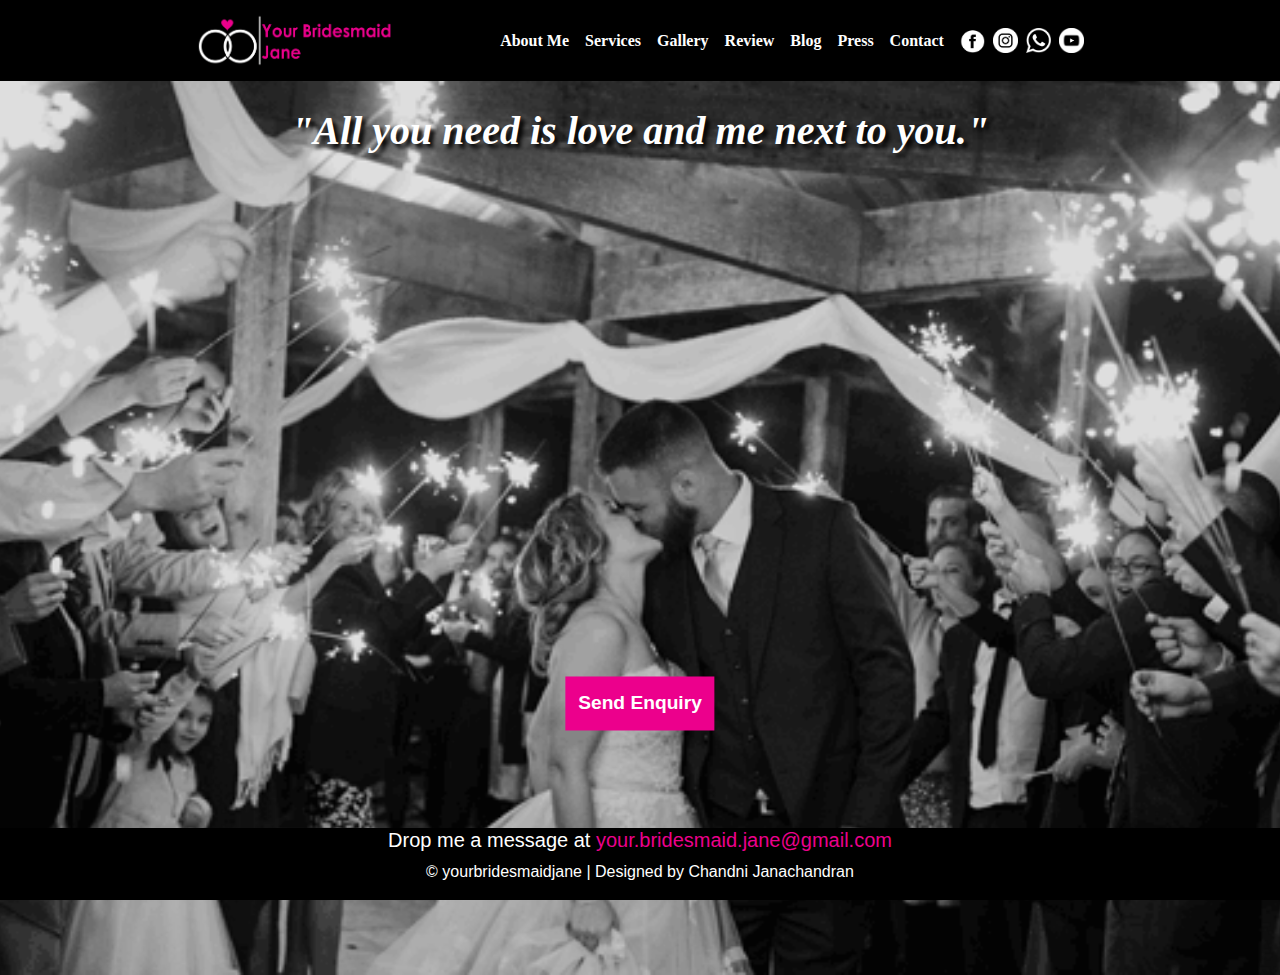
==== index.html @ 8a43568a "First Website Upload" ====
<!DOCTYPE html>
<html lang="en">
<head>
  <title>Your Bridesmaid Jane</title>
  <meta charset="utf-8">
  <meta name="description" content="Hire Bridessmaid">
  <meta name="keywords" content="Hire,Bridesmaid,Jane,Wedding Planner,Wedding">
  <meta name="author" content="Chandni Janachandran">
  <link rel="stylesheet" href="https://maxcdn.bootstrapcdn.com/bootstrap/4.3.1/css/bootstrap.min.css">
  <script src="https://ajax.googleapis.com/ajax/libs/jquery/3.4.1/jquery.min.js"></script>
  <script src="https://cdnjs.cloudflare.com/ajax/libs/popper.js/1.14.7/umd/popper.min.js"></script>
  <script src="https://maxcdn.bootstrapcdn.com/bootstrap/4.3.1/js/bootstrap.min.js"></script>
  <link rel="stylesheet"type="text/css"href="css/style.css">
  <link rel="icon" href="images/favicon.png" type="image" sizes="16x16">
</head>
<body>
<header>
<nav class="navbar navbar-expand-md bg-dark navbar-dark justify-content-center fixed-top ">
<ul class="nav nav-pills nav-fill">
  <a class="navbar-brand" href="index.html">
  <img src="images/logo-hover.png" width="200px"height="55px"/></a>
  <button class="navbar-toggler" type="button" data-toggle="collapse" data-target="#collapsibleNavbar">
    <span class="navbar-toggler-icon"></span>
  </button>
  <div class="collapse navbar-collapse" id="collapsibleNavbar">
    <ul class="navbar-nav">
      <li class="nav-item">
        <a class="nav-link" href ="aboutme.html">About Me</a>
      </li>
      <li class="nav-item">
        <a class="nav-link" href ="services.html">Services</a>
      </li>
      <li class="nav-item">
        <a class="nav-link" href ="gallery.html">Gallery</a>
      </li>   
	   <li class="nav-item">
        <a class="nav-link" href ="review.html">Review</a>
      </li>  
      <li class="nav-item">
        <a class="nav-link" href ="blog.html">Blog</a>
      </li>
      <li class="nav-item">
        <a class="nav-link" href ="press.html">Press</a>
      </li>
      <li class="nav-item">
        <a class="nav-link" href ="contact.html">Contact</a>
      </li>    
    </ul>
	<div class="dropdown-divider"></div>
	<a href ="https://www.facebook.com/jane.nichols.50159" target="_blank">
				<img src="images/facebook.png" width="25px"height="25px"
				onmouseover="this.src='images/facebook-pink.png'" width="25px"height="25px"
				onmouseout="this.src='images/facebook.png'" width="25px"height="25px"/></a>
				<a href ="https://instagram.com/your.bridesmaid.jane?1igzc962asoqt"target="_blank">
				<img src="images/instagram.png" width="25px"height="25px"
				onmouseover="this.src='images/instagram-pink.png'" width="25px"height="25px"
				onmouseout="this.src='images/instagram.png'" width="25px"height="25px"/></a>
				<a href ="https://www.whatsapp.com" target="_blank">
				<img src="images/whatsapp.png" width="25px"height="px"
				onmouseover="this.src='images/whatsapp-pink.png'" width="25px"height="25px"
				onmouseout="this.src='images/whatsapp.png'" width="30px"height="30px"/></a>
				<a href ="https://www.youtube.com/channel/UCNgg4z02jAoQk0DfTljIiVg" target="_blank">
				<img src="images/youtube.png" width="25px"height="25px"
				onmouseover="this.src='images/youtube-pink.png'" width="25px"height="25px"
				onmouseout="this.src='images/youtube.png'" width="25px"height="25px"/></a>
				</ul>	
  </div>  
</nav>
</header>
<div class="img-fluid" alt="Wedding"> </div>
	<div class="caption" >"All you need is love and me next to you."</div>
  <div class="hero-text">
			<a class="click1" href="contact.html">
			<button class="click1" type="submit">Send Enquiry</button></a>
			</div>
			<div class="credit">
			<p>Cinemagraph Courtesy : https://robaugust.com/</p>
			</div>
<div class="footer">
	<h5>Drop me a message at <font color ="#ec008c">your.bridesmaid.jane@gmail.com</h5>
  <p><font color ="white">&copy; yourbridesmaidjane | Designed by Chandni Janachandran</p>
</div>
</body>
</html>
---- css/style.css ----
.navbar{
	 background-color: black!important;
	 color:white!important;
	 font-family:Century Gothic!important;
	font-weight:bold!important;
	position: fixed;
	z-index:1000;

}	
.navbar .navbar-nav li a{
	color:white!important;
	font-family:Century Gothic!important;
	font-weight:bold!important;
}
.navbar .navbar-nav li a:hover{
	background-color:#ec008c;
	color:white;
	font-family:Century Gothic!important;
	font-weight:bold!important;
}
#collapsibleNavbar img{
	margin-left:0.5rem!important;
}
#collapsibleNavbar{
	padding-left:5rem!important;
}
.navbar-toggler{
	margin-left:2rem!important;
		text-align:center;
}
.dropdown-divider{
	text-align:center;
}
.img-fluid{
	background-image: url(wedding.gif);
	filter:grayscale(100);
	background-repeat:no-repeat;
	background-size:cover;
	position:absolute;
	margin-bottom:0 em;
	box-sizing:borderbox;
	width:100%;
	height:100%;
	background-position:center;
	margin-bottom:10px;
}
.nav-pills .nav-link.active, .nav-pills .show>.nav-link {
  background-color:#ec008c;
  color:white;
}
.caption{
	position:relative;
	color:white;
	font-family:Apple Chancery;
	font-style:italic;
	font-size:2.5em;
	font-weight:bold;
	text-align:center;
	text-shadow:0.1em 0.1em 0.1em black;
	float:none;
	margin-top:75px;
	padding-top:2%;
}
.credit{
	position:absolute;
	color:white;
	font-family:Century Gothic;
	font-size:1em;
	font-weight:bold;
	padding-right:12px;
	text-align:left;
	right:0;
	bottom: 0;
	
}
.hero-text {
  text-align: center;
  position: absolute;
  top: 80%;
  left: 50%;
  transform: translate(-50%, -80%);
}
.hero-text button {
  border: none;
  outline: 0;
  display: inline-block;
  padding: 1vw 1vw;
  color: white;
  background-color:#ec008c;
  text-align: center;
  cursor: pointer;
  font-size:1.2em;
	font-weight:bold;
}
.hero-text button:hover {
  background-color:white;
  color: black;
    font-size:1.2em;
	font-weight:bold;
}
.image{
	filter:grayscale(100);
	background-position:center;
	background-repeat:no-repeat;
	margin-bottom:80px;
}
.about{
	font-size:1.46em;
	font-weight:bold;
	color:black;
	font-family:Apple Chancery;
	font-style:italic;
	text-align:left;
	overflow:hidden;
	box-sizing:borderbox;
	margin-bottom:80px;
}
.quote{
	position:relative;
	color:black;
	font-family:Apple Chancery;
	font-style:italic;
	font-size:2em;
	font-weight:bold;
	text-align:center;
	margin-top:75px;
	padding-top:1%;
	margin-bottom:1%;
	
}
.detail{
	position:relative;
	color:black;
	font-family:Apple Chancery;
	font-style:italic;
	font-size:1.5em;
	font-weight:bold;
	text-align:center;
	float:none;
	text-align:center;
}
.book{
	position: absolute;
	top: 30%;
	left: 50%;
	transform: translate(-50%, -30%);
	margin-bottom:80px;
	margin-top:1.5%;
}
.book button{
border: none;
  outline: 0;
  display: inline-block;
   padding: 1vw 1vw;
  color: white;
  background-color:#ec008c;
  text-align: center;
  cursor: pointer;
  font-size:1.2em;
	font-weight:bold;
}
.book button:hover {
  background-color:black;
  color: white;
    font-size:1.2em;
	font-weight:bold;
}
.silver{
	overflow:hidden;
	box-sizing:borderbox;
	background-color:white;
	border:1px solid black;
	box-shadow:0 2px 10px #ccc;
	font-family:Century Gothic;
	font-weight:bold;
	color:black;
	background-position:center;
	text-align:center;
	font-size:1em;
}
.gold{
	overflow:hidden;
	box-sizing:borderbox;
	background-color:white;
	border:1px solid black;
	box-shadow:0 2px 10px #ccc;
	font-family:Century Gothic;
	font-weight:bold;
	color:black;
	background-position:center;
	text-align:center;
	font-size:1em;
}
.diamond{
	font-size:1em;
	overflow:hidden;
	box-sizing:borderbox;
	background-color:white;
	border:1px solid black;
	box-shadow:0 2px 10px #ccc;
	font-family:Century Gothic;
	font-weight:bold;
	color:black;
	background-position:center;
	text-align:center;
}
.silver img{
	transition:1s;
	background-position:center;
	padding-left:5px;
	padding-top:5px;
	filter:grayscale(100);
}
.gold img{
	transition:1s;
	background-position:center;
	padding-left:5px;
	padding-top:5px;
	filter:grayscale(100);
}
.diamond img{
	transition:1s;
	padding-left:5px;
	padding-top:5px;
	background-position:center;
	filter:grayscale(100);
}
.silver :hover{
	filter:grayscale(0);
	transform:scale(1.1);
}
.gold :hover {
	filter:grayscale(0);
	transform:scale(1.1);
}
.diamond :hover{
	filter:grayscale(0);
	transform:scale(1.1);
}
.gallery{
	position:absolute;
	font-family:Apple Chancery;
	font-style:italic;
	font-size:38px;
	font-weight:bold;
	width:100%;
	float:inherit;
	text-align:center;
	margin-bottom:80px;
}
.gallery img{
	filter:grayscale(100);
	transition:1s;
	margin:8px 8px 8px 8px;
	padding-top:5px;
	width:325px;
	transition:1s;
}
.gallery img:hover{
	transform:scale(1.1);
	filter:grayscale(0);
}
.holder{
	box-sizing:borderbox;
	height:auto;
	width:100%;
	text-align:center;
	margin-bottom:80px;
}
.blog {
	text-align:center;
  border: 1px solid #ccc;
  font-size:22px;
  font-weight:bold;
    height: auto;
  width:330px;
  height:400px;
    display:inline-block;
	margin:10px 10px 10px 10px;
}
.blog img {
margin:8px 8px 8px 8px;
  width:300px;
  height:auto;
  filter:grayscale(100);
  transition:1s;
  padding-top:5px;
  display:inline-block;
  text-align:center;
}
.blog img:hover {
  border: 1px solid #777;
   filter:grayscale(0);
   transform:scale(1.1);
     display:inline-block;
	 text-align:center;
}
div.desc {
  text-align: center;
}
.review2{
	font-size:17px;
	font-weight:bold;
	color:black;
	font-family:Century Gothic;
	text-align:center;
}
.video{
	position:relative;
	text-align:center;
	margin-bottom:80px;
}
.press{
		position:absolute;
	font-family:Apple Chancery;
	font-style:italic;
	font-size:38px;
	font-weight:bold;
	width:100%;
	float:inherit;
	text-align:center;
	margin-bottom:80px;
}
.press img{
	filter:grayscale(100);
	transition:1s;
	padding-bottom:15px;
	margin-left:15px;
	width:325px;
	transition:1s;
}
.press img:hover{
	filter:grayscale(0);
	transform:scale(1.1);
}
.box{
	background-image: url(contactme.jpg);
	background-repeat:no-repeat;
	background-size:cover;
	position:absolute;
	background-position:center;
	width:100%;
	height:auto;
	color:white;
	font-family:Century Gothic;
	font-size:18 px;
	float:none;	
	margin-bottom:70px;
	font-weight:bold;
	margin-top:70px;
}
.quote1{
	position:relative;
	color:white;
	font-family:Apple Chancery;
	font-style:italic;
	text-shadow:0.1em 0.1em 0.1em black;
	font-size:2em;
	font-weight:bold;
	text-align:center;
	padding-top:1%;
	margin-bottom:1%;
	
}
.form-border{
	margin-top:0.5%;
	margin-right:8%;
	padding-bottom:1.2%;
	overflow:hidden;
	box-sizing:borderbox;
	max-width:500px;
	height:auto;
	text-align:center;
	float:right;
	background:rgba(0,0,0,0.7);
	color:white;
	background:transparent;
	background-color:black;
	font-family:Century Gothic;
	font-size:18 px;
`	position:absolute;
font-weight:bold;
}
.label{
	color:white;
	font-family:Century Gothic;
	font-size:18 px;
	text-align:left;
	font-weight:bold;
}
.contact-us{
	width:100%;
	height:100%;
	padding:40px,50px;
	border-radius:5px;
	color:white;
	font-family:Century Gothic;
	font-size:18 px;
	cursor:pointer;
	font-weight:bold;
}
.items{
	text-align:left;
}
input, select, textarea{
	width:300px;
}
.input-fields{
	padding:0 30px;
	color:white;
	font-family:Century Gothic;
	font-size:18 px;
	font-weight:bold;
}
.input-fields .items{
	width:100%;
	padding-bottom:15px;
	color:white;
	font-family:Century Gothic;
	font-size:18 px;
	font-weight:bold;
}
.input-fields .items .label{
	display:block;
	font-family:Century Gothic;
	font-size:18 px;
	padding-bottom:10px;
	font-weight:bold;
}
.input-fields .items .input,
.input-fields .items .text-area{
	background:transparent;
	border:0;
	border:1px solid white;
	width:100%;
	padding:8px 10px;
	color:white;
	font-weight:bold;
	font-family:Century Gothic;
	font-size:18 px;
}
.click button{
border: none;
  outline: 0;
  display: inline-block;
  padding: 1vw 1vw;
  color: white;
  background-color:#ec008c;
  text-align: center;
  cursor: pointer;
  font-size:1.2em;
	font-weight:bold;
	margin-bottom:1.8%;
}
.click button:hover {
  background-color:white;
  color: black;
    font-size:1.2em;
	font-weight:bold;
}
.footer {
   position: fixed;
   left: 0;
   bottom: 0;
   width: 100%;
   background-color: black;
   color: white;
   text-align: center;
}
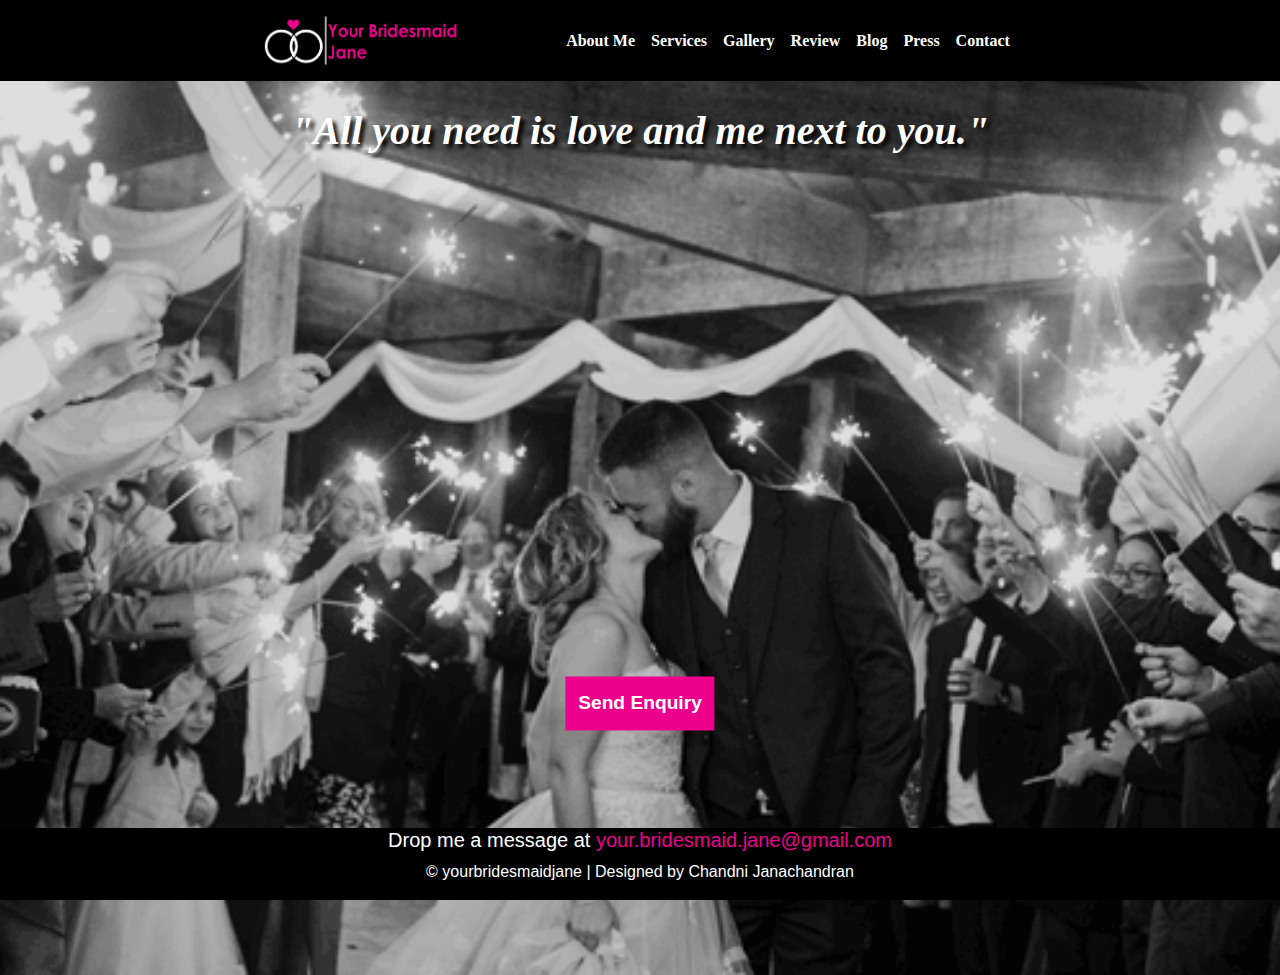
==== commit 48c6930f: "alt" ====
--- a/index.html
+++ b/index.html
@@ -47,23 +47,23 @@
       </li>    
     </ul>
 	<div class="dropdown-divider"></div>
-	<a href ="https://www.facebook.com/jane.nichols.50159" target="_blank">
-				<img src="images/facebook.png" width="25px"height="25px"
-				onmouseover="this.src='images/facebook-pink.png'" width="25px"height="25px"
-				onmouseout="this.src='images/facebook.png'" width="25px"height="25px"/></a>
-				<a href ="https://instagram.com/your.bridesmaid.jane?1igzc962asoqt"target="_blank">
-				<img src="images/instagram.png" width="25px"height="25px"
-				onmouseover="this.src='images/instagram-pink.png'" width="25px"height="25px"
-				onmouseout="this.src='images/instagram.png'" width="25px"height="25px"/></a>
-				<a href ="https://www.whatsapp.com" target="_blank">
-				<img src="images/whatsapp.png" width="25px"height="px"
-				onmouseover="this.src='images/whatsapp-pink.png'" width="25px"height="25px"
-				onmouseout="this.src='images/whatsapp.png'" width="30px"height="30px"/></a>
-				<a href ="https://www.youtube.com/channel/UCNgg4z02jAoQk0DfTljIiVg" target="_blank">
-				<img src="images/youtube.png" width="25px"height="25px"
-				onmouseover="this.src='images/youtube-pink.png'" width="25px"height="25px"
-				onmouseout="this.src='images/youtube.png'" width="25px"height="25px"/></a>
-				</ul>	
+				<a href ="https://www.facebook.com/jane.nichols.50159" target="_blank"
+				<img src="images/facebook.png" alt="facebook logo" width="25px"height="25px"
+				onmouseover="this.src='images/facebook pink.png'" alt="facebook pink logo" width="25px" height="25px"
+				onmouseout="this.src='images/facebook.png'" alt="facebook logo" width="25px" height="25px"/></a>
+				<a href ="https://instagram.com/your.bridesmaid.jane?1igzc962asoqt"target="_blank"
+				<img src="images/instagram.png" alt="instagram logo" width="25px" height="25px"
+				onmouseover="this.src='images/instagram pink.png'" alt="pink instagram logo" width="25px" height="25px"
+				onmouseout="this.src='images/instagram.png'" alt="instagram logo" width="25px" height="25px"/></a>
+				<a href ="https://www.whatsapp.com" target="_blank"
+				<img src="images/whatsapp.png"  alt="whatsapp logo" width="25px" height="px"
+				onmouseover="this.src='images/whatsapp pink.png'" alt="whatsapp pink logo" width="25px" height="25px"
+				onmouseout="this.src='images/whatsapp.png'" alt="whatsapp logo" width="30px"height="30px"/></a>
+				<a href ="https://www.youtube.com/channel/UCNgg4z02jAoQk0DfTljIiVg" target="_blank"
+				<img src="images/youtube.png" alt="youtube logo" width="25px" height="25px"
+				onmouseover="this.src='images/youtube pink.png'" alt="youtube pink logo" width="25px" height="25px"
+				onmouseout="this.src='images/youtube.png'" alt="youtube logo" width="25px" height="25px"/></a>
+	</ul>	
   </div>  
 </nav>
 </header>
--- a/css/style.css
+++ b/css/style.css
@@ -145,7 +145,7 @@
 	top: 30%;
 	left: 50%;
 	transform: translate(-50%, -30%);
-	margin-bottom:80px;
+	margin-bottom:150px;
 	margin-top:1.5%;
 }
 .book button{
@@ -158,6 +158,7 @@
   text-align: center;
   cursor: pointer;
   font-size:1.2em;
+  margin-top:2%;
 	font-weight:bold;
 }
 .book button:hover {
@@ -247,7 +248,7 @@
 	width:100%;
 	float:inherit;
 	text-align:center;
-	margin-bottom:80px;
+	margin-bottom:150px;
 }
 .gallery img{
 	filter:grayscale(100);
@@ -278,6 +279,7 @@
   height:400px;
     display:inline-block;
 	margin:10px 10px 10px 10px;
+	margin-bottom:100px;
 }
 .blog img {
 margin:8px 8px 8px 8px;
@@ -288,6 +290,7 @@
   padding-top:5px;
   display:inline-block;
   text-align:center;
+  
 }
 .blog img:hover {
   border: 1px solid #777;
@@ -320,7 +323,7 @@
 	width:100%;
 	float:inherit;
 	text-align:center;
-	margin-bottom:80px;
+	margin-bottom:150px;
 }
 .press img{
 	filter:grayscale(100);
@@ -329,6 +332,7 @@
 	margin-left:15px;
 	width:325px;
 	transition:1s;
+	margin-bottom:150px;
 }
 .press img:hover{
 	filter:grayscale(0);
@@ -341,14 +345,13 @@
 	position:absolute;
 	background-position:center;
 	width:100%;
-	height:auto;
 	color:white;
 	font-family:Century Gothic;
 	font-size:18 px;
 	float:none;	
-	margin-bottom:70px;
 	font-weight:bold;
 	margin-top:70px;
+	margin-bottom:100px;
 }
 .quote1{
 	position:relative;
@@ -370,7 +373,7 @@
 	overflow:hidden;
 	box-sizing:borderbox;
 	max-width:500px;
-	height:auto;
+	height:1;
 	text-align:center;
 	float:right;
 	background:rgba(0,0,0,0.7);
@@ -380,7 +383,8 @@
 	font-family:Century Gothic;
 	font-size:18 px;
 `	position:absolute;
-font-weight:bold;
+	font-weight:bold;
+	margin-bottom:150px;
 }
 .label{
 	color:white;
@@ -456,9 +460,9 @@
 .click button:hover {
   background-color:white;
   color: black;
-    font-size:1.2em;
-	font-weight:bold;
-}
+   font-size:1.2em;
+font-weight:bold;
+}	
 .footer {
    position: fixed;
    left: 0;
@@ -467,4 +471,8 @@
    background-color: black;
    color: white;
    text-align: center;
+}
+.outer{
+	max-width:540;
+	max-height:315;
 }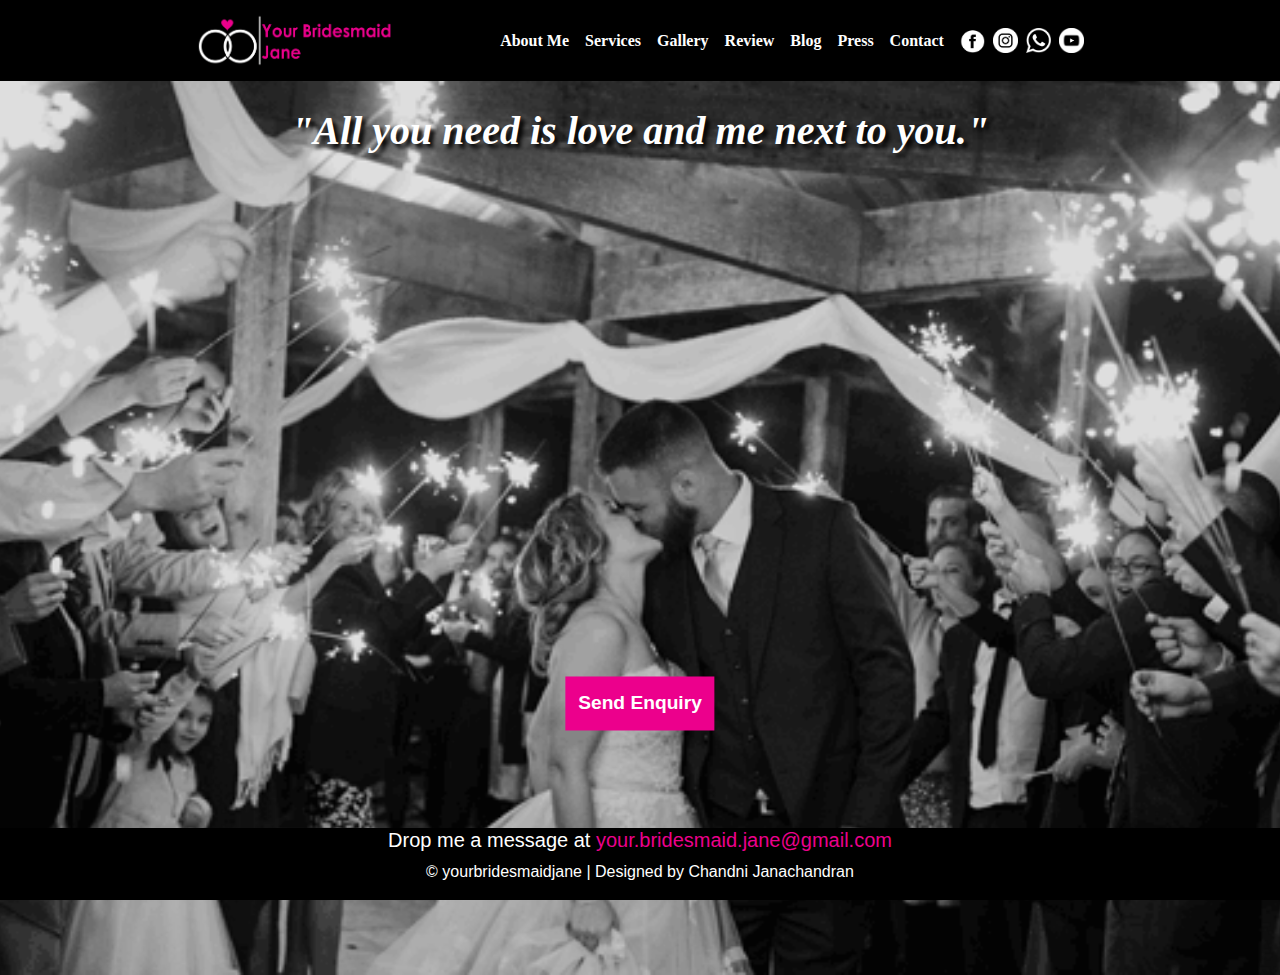
==== commit 80d68146: "final change" ====
--- a/index.html
+++ b/index.html
@@ -47,22 +47,21 @@
       </li>    
     </ul>
 	<div class="dropdown-divider"></div>
-				<a href ="https://www.facebook.com/jane.nichols.50159" target="_blank"
-				<img src="images/facebook.png" alt="facebook logo" width="25px"height="25px"
-				onmouseover="this.src='images/facebook pink.png'" alt="facebook pink logo" width="25px" height="25px"
-				onmouseout="this.src='images/facebook.png'" alt="facebook logo" width="25px" height="25px"/></a>
-				<a href ="https://instagram.com/your.bridesmaid.jane?1igzc962asoqt"target="_blank"
-				<img src="images/instagram.png" alt="instagram logo" width="25px" height="25px"
-				onmouseover="this.src='images/instagram pink.png'" alt="pink instagram logo" width="25px" height="25px"
-				onmouseout="this.src='images/instagram.png'" alt="instagram logo" width="25px" height="25px"/></a>
-				<a href ="https://www.whatsapp.com" target="_blank"
-				<img src="images/whatsapp.png"  alt="whatsapp logo" width="25px" height="px"
-				onmouseover="this.src='images/whatsapp pink.png'" alt="whatsapp pink logo" width="25px" height="25px"
-				onmouseout="this.src='images/whatsapp.png'" alt="whatsapp logo" width="30px"height="30px"/></a>
-				<a href ="https://www.youtube.com/channel/UCNgg4z02jAoQk0DfTljIiVg" target="_blank"
-				<img src="images/youtube.png" alt="youtube logo" width="25px" height="25px"
-				onmouseover="this.src='images/youtube pink.png'" alt="youtube pink logo" width="25px" height="25px"
-				onmouseout="this.src='images/youtube.png'" alt="youtube logo" width="25px" height="25px"/></a>
+				<img src="images/facebook.png" width="25px"height="25px"
+				onmouseover="this.src='images/facebook-pink.png'" width="25px"height="25px"
+				onmouseout="this.src='images/facebook.png'" width="25px"height="25px"/></a>
+				<a href ="https://instagram.com/your.bridesmaid.jane?1igzc962asoqt"target="_blank">
+				<img src="images/instagram.png" width="25px"height="25px"
+				onmouseover="this.src='images/instagram-pink.png'" width="25px"height="25px"
+				onmouseout="this.src='images/instagram.png'" width="25px"height="25px"/></a>
+				<a href ="https://www.whatsapp.com" target="_blank">
+				<img src="images/whatsapp.png" width="25px"height="px"
+				onmouseover="this.src='images/whatsapp-pink.png'" width="25px"height="25px"
+				onmouseout="this.src='images/whatsapp.png'" width="30px"height="30px"/></a>
+				<a href ="https://www.youtube.com/channel/UCNgg4z02jAoQk0DfTljIiVg" target="_blank">
+				<img src="images/youtube.png" width="25px"height="25px"
+				onmouseover="this.src='images/youtube-pink.png'" width="25px"height="25px"
+				onmouseout="this.src='images/youtube.png'" width="25px"height="25px"/></a>	
 	</ul>	
   </div>  
 </nav>
--- a/css/style.css
+++ b/css/style.css
@@ -472,7 +472,3 @@
    color: white;
    text-align: center;
 }
-.outer{
-	max-width:540;
-	max-height:315;
-}